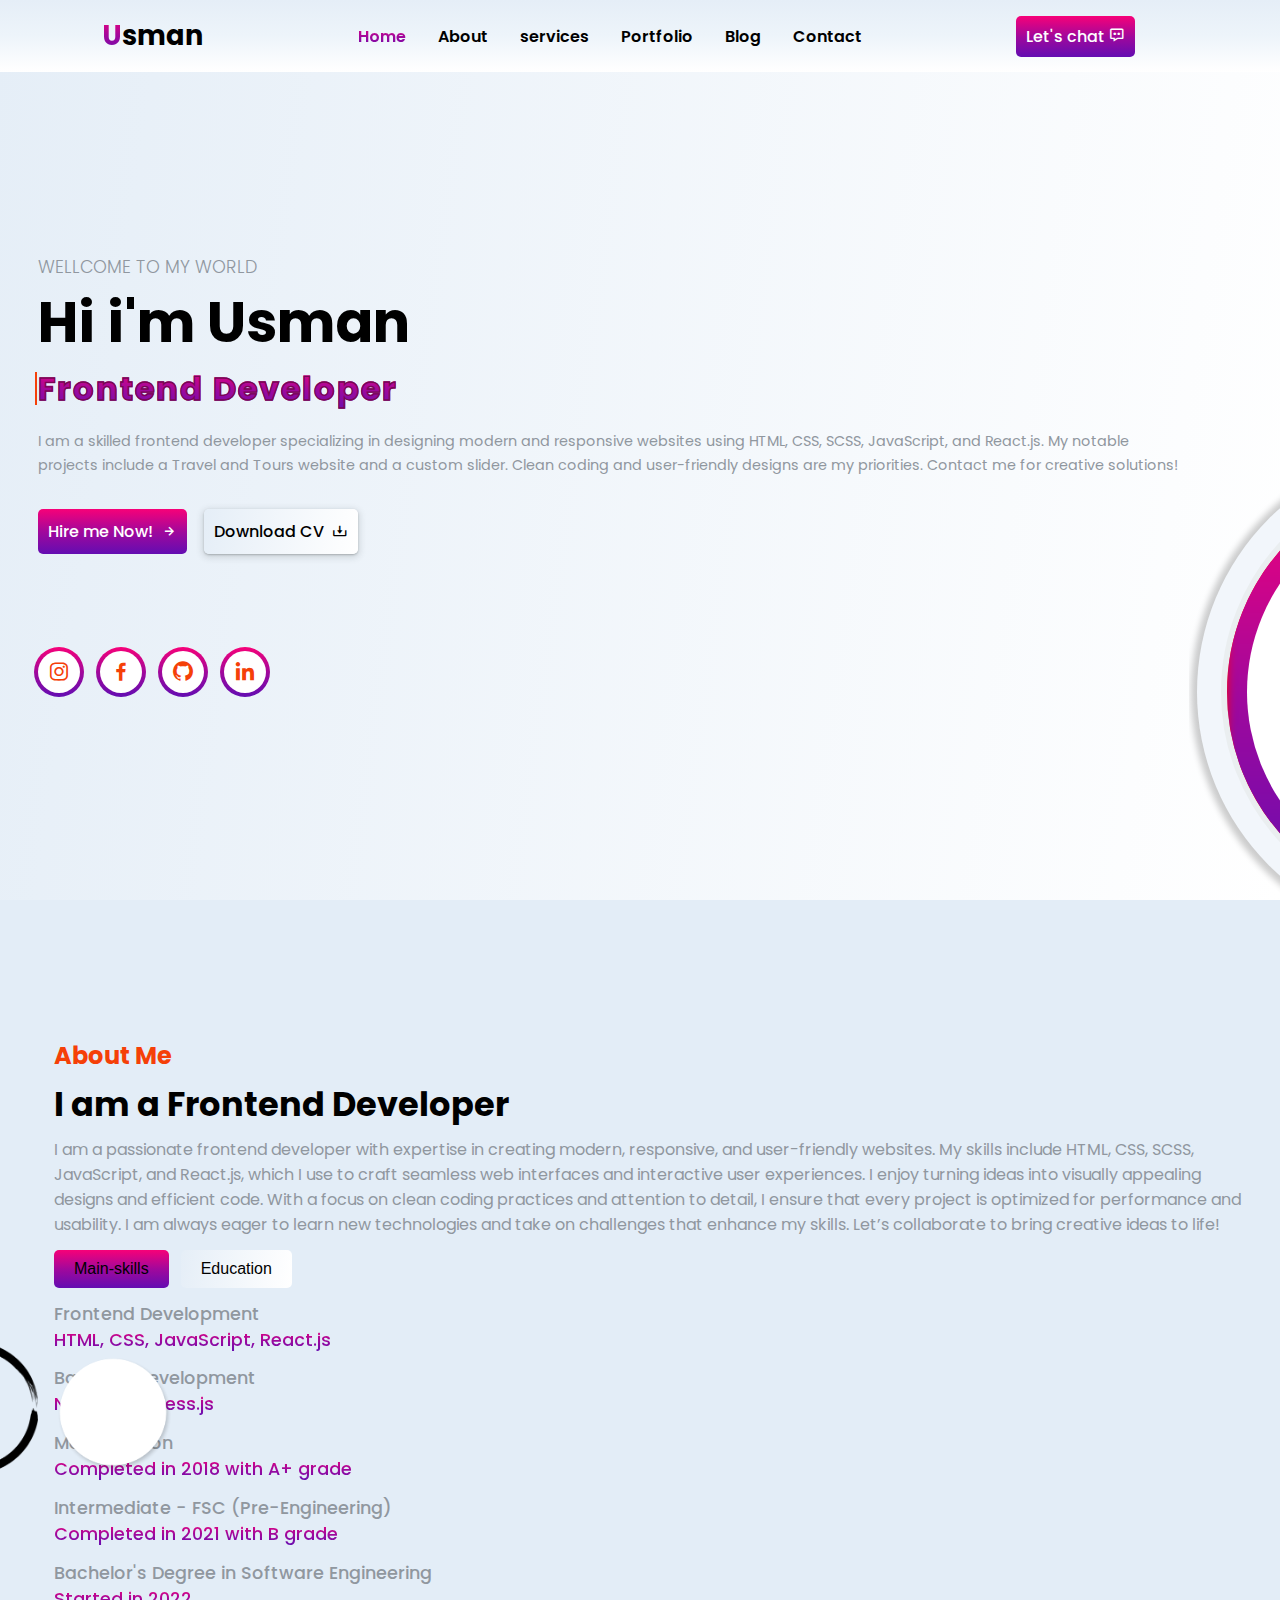
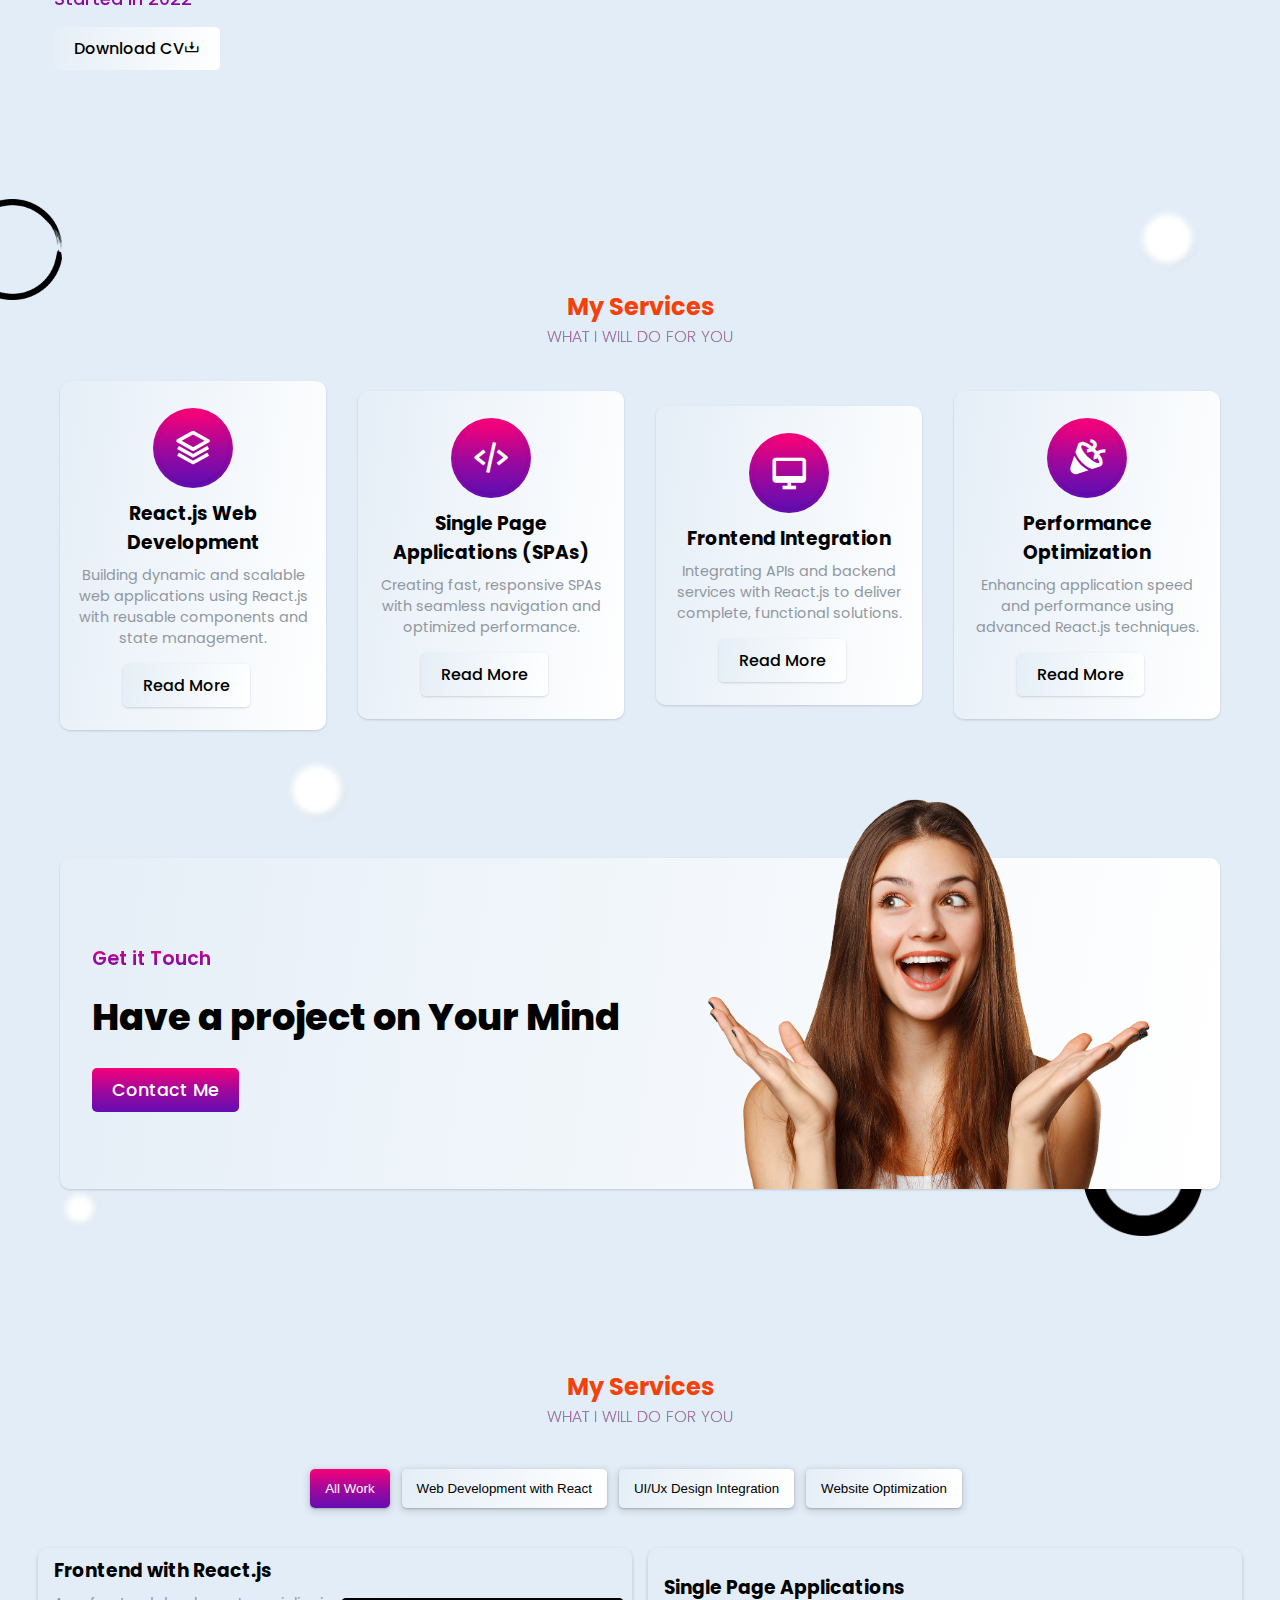
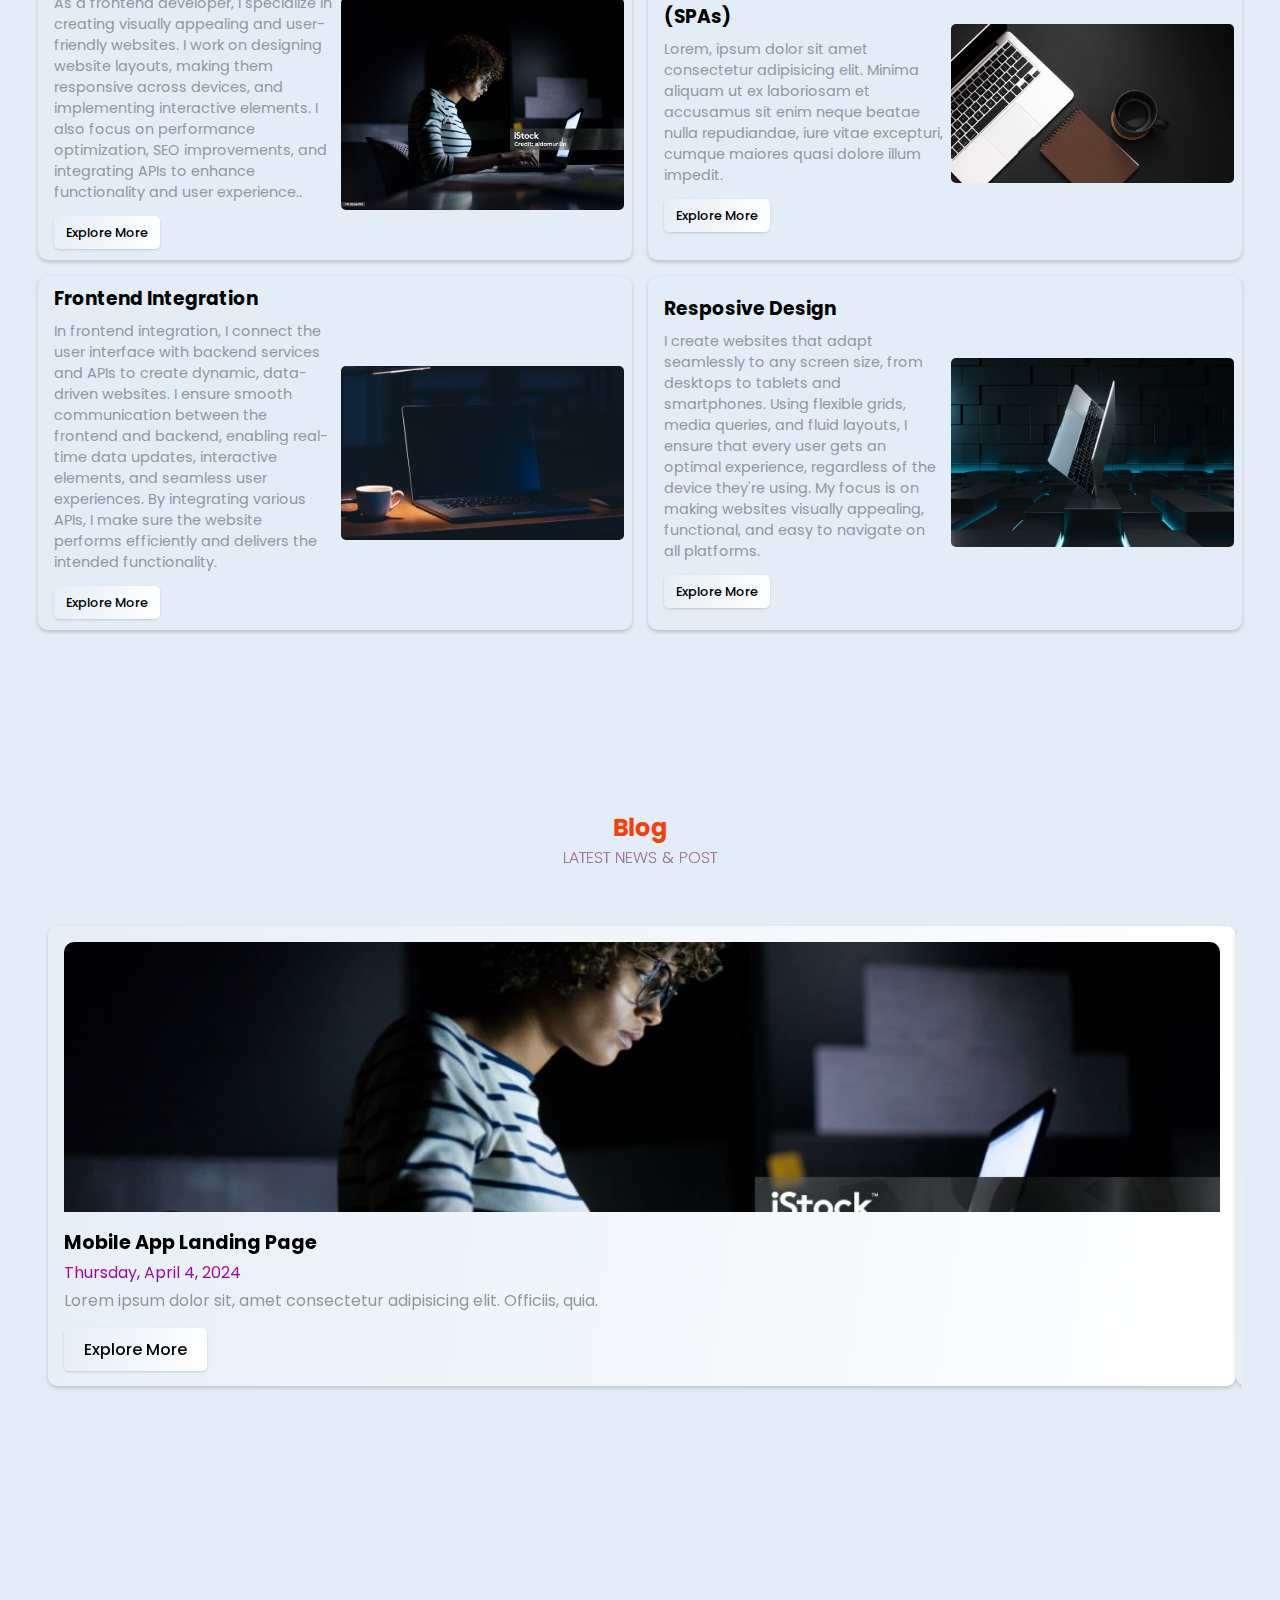
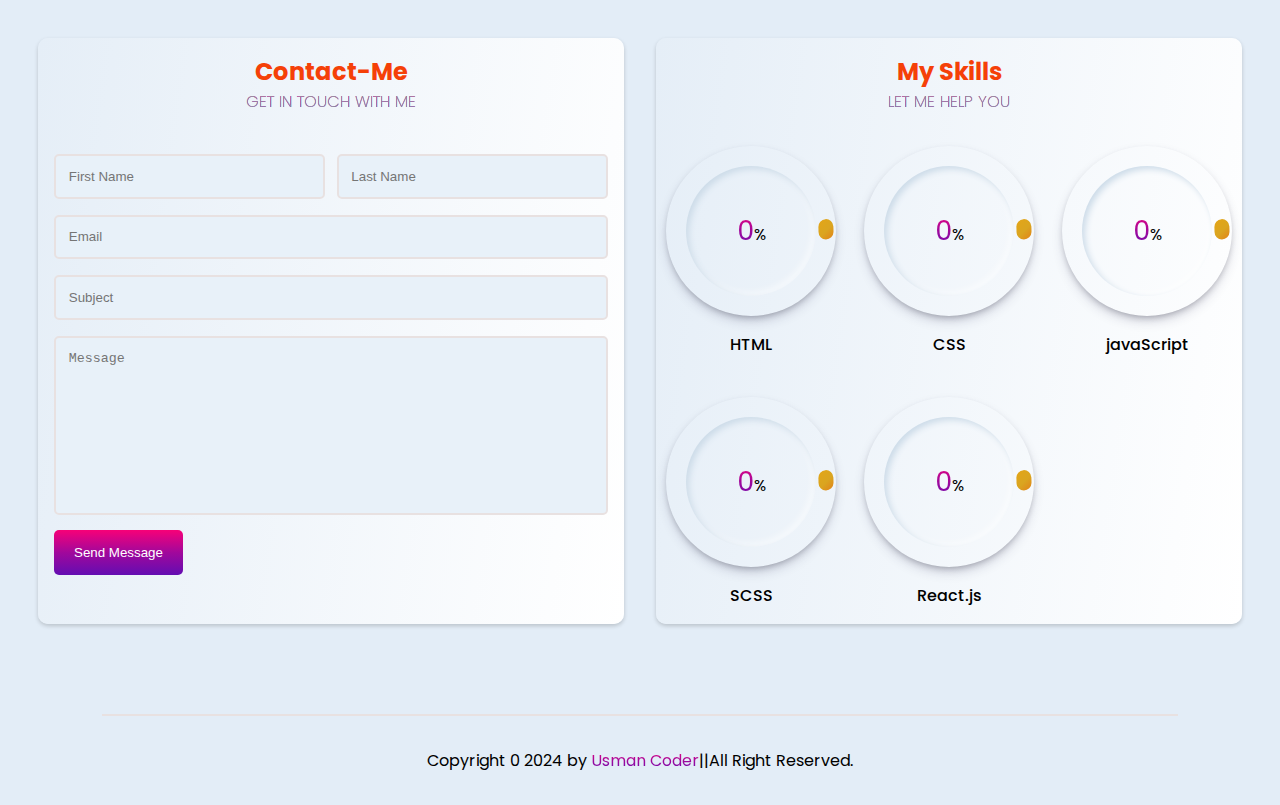
==== index.html @ 959e9a43 "Forcefully removed My-Portfolio from staging" ====
<!DOCTYPE html>
<html lang="en">

<head>
    <meta charset="UTF-8">
    <meta name="viewport" content="width=device-width, initial-scale=1.0">
    <link rel="stylesheet" href="style.css">
    <!-- Box icon css link  -->
    <link href='https://unpkg.com/boxicons@2.1.4/css/boxicons.min.css' rel='stylesheet'>

    <!-- Link Swiper's CSS -->
    <link rel="stylesheet" href="https://cdn.jsdelivr.net/npm/swiper@11/swiper-bundle.min.css" />

    <title>Usman Akhtar||Portfolio Website</title>
</head>

<body>
    <header>
        <a href="#" class="logo"><span>U</span>sman</a>
        <ul class="navlist">
            <li><a href="#home" class="active">Home</a></li>
            <li><a href="#about">About</a></li>
            <li><a href="#services">services</a></li>
            <li><a href="#portfolio">Portfolio</a></li>
            <li><a href="#blog">Blog</a></li>
            <li><a href="#contact">Contact</a></li>
        </ul>

        <div class="right-header">
            <a href="mailto:usmanakhtar293@gmail.com" class="btn">Let's chat <i class='bx bx-message-dots'></i></a>
            <div class="menu-icon ">
                <div class="bar"></div>
            </div>
        </div>
    </header>
    <!-- ========================Home Section================== -->
    <section class="home" id="home">
        <div class="hero-info">
            <h3>Wellcome To my World</h3>
            <h1>Hi i'm Usman</h1>

            <div class="text-animation">
                <h2>Frontend Developer</h2>
            </div>
            <p>I am a skilled frontend developer specializing in designing modern and responsive websites using HTML,
                CSS, SCSS, JavaScript, and React.js. My notable projects include a Travel and Tours website and a custom
                slider. Clean coding and user-friendly designs are my priorities. Contact me for creative solutions!
            </p>

            <div class="btn-box">
                <a href="mailto:usmanakhtar293@gmail.com" class="btn">Hire me Now!<i class='bx bx-right-arrow-alt'></i>
                </a>
                <a href="images/resume.pdf" target="_blank" class="btn d-CV">Download CV <i
                        class='bx bx-download'></i></a>
            </div>


            <div class="social-media">
                <div class="bg-icon">
                    <a href="#"><i class='bx bxl-instagram'></i></a>
                    <span></span>
                </div>

                <div class="bg-icon">
                    <a href="#"><i class='bx bxl-facebook'></i></a>
                    <span></span>
                </div>

                <div class="bg-icon">
                    <a href="#"><i class='bx bxl-github'></i></a>
                    <span></span>
                </div>

                <div class="bg-icon">
                    <a href="#"><i class='bx bxl-linkedin'></i></a>
                    <span></span>
                </div>
            </div>


        </div>

        <div class="img-hero">
            <img src="images/hero.png" alt="">
            <div class="rotate-text">
                <div class="text">
                    <p> I'm Frontend Developer</p>
                </div>
                <span><i></i></span>
            </div>
        </div>
    </section>


    <!-- ========================About Section================ -->
    <section class="about" id="about">
        <div class="about-img">
            <img src="images/hero.png" alt="" class="aboutHero">
            <div class="showcase-ring">
                <img src="shapes/ring.png" class="ring">
                <img src="shapes/circle.png" class="circle">

            </div>
        </div>

        <div class="about-content">
            <h2 class="heading">About Me</h2>
            <h3>I am a Frontend Developer</h3>
            <p>I am a passionate frontend developer with expertise in creating modern, responsive, and user-friendly
                websites. My skills include HTML, CSS, SCSS, JavaScript, and React.js, which I use to craft seamless web
                interfaces and interactive user experiences.

                I enjoy turning ideas into visually appealing designs and efficient code. With a focus on clean coding
                practices and attention to detail, I ensure that every project is optimized for performance and
                usability.

                I am always eager to learn new technologies and take on challenges that enhance my skills. Let’s
                collaborate to bring creative ideas to life! </p>

            <div class="about-btn">
                <button class="active">Main-skills</button>
                <!-- <button>Awards</button> -->
                <button>Education</button>
            </div>


            <!-- =======================Main Skillls button Content================ -->
            <div class="content-btn">
                <div class="text-box">
                    <p>Frontend Development</p>
                    <span>HTML, CSS, JavaScript, React.js</span>
                </div>

                <div class="text-box">
                    <p>Backend Development</p>
                    <span>Node.js, Express.js</span>
                </div>


            </div>




            <!-- ========================Education button content====================== -->
            <div class="content-btn">
                <div class="text-box">
                    <p>Matriculation</p>
                    <span>Completed in 2018 with A+ grade</span>
                </div>

                <div class="text-box">
                    <p>Intermediate - FSC (Pre-Engineering)</p>
                    <span>Completed in 2021 with B grade</span>
                </div>

                <div class="text-box">
                    <p>Bachelor's Degree in Software Engineering</p>
                    <span>Started in 2022</span>
                </div>
            </div>


            <div class="cvContent">
                <a href="images/resume.pdf" target="_blank" class="btn d-CV">Download CV<i
                        class='bx bx-download'></i></a>
            </div>
        </div>
    </section>

    <!-- ======================Services page===================== -->
    <section class="services" id="services">
        <div class="main-text">
            <h2 class="heading">My Services</h2>
            <span>What i will do for you</span>
        </div>

        <div class="allServices">
            <!-- =========React.js Web Development======= -->
            <div class="servicesItem">
                <div class="icon-services">
                    <i class='bx bx-layer'></i>
                    <span></span>
                </div>
                <h3>React.js Web Development</h3>
                <p>Building dynamic and scalable web applications using React.js with reusable components and state
                    management.</p>
                <a href="#" class="readMore">Read More</a>
            </div>


            <div class="servicesItem">
                <!-- =====Single Page Applications (SPAs)======= -->
                <div class="icon-services">
                    <i class='bx bx-code-alt'></i>
                    <span></span>
                </div>
                <h3>Single Page Applications (SPAs)</h3>
                <p>Creating fast, responsive SPAs with seamless navigation and optimized performance.</p>
                <a href="#" class="readMore">Read More</a>
            </div>

            <!-- =================Frontend Integration=========== -->
            <div class="servicesItem">
                <div class="icon-services">
                    <i class='bx bx-desktop'></i>
                    <span></span>
                </div>
                <h3>Frontend Integration</h3>
                <p>Integrating APIs and backend services with React.js to deliver complete, functional solutions.</p>
                <a href="#" class="readMore">Read More</a>
            </div>

            <!-- ================Performance Optimization============ -->
            <div class="servicesItem">
                <div class="icon-services">
                    <i class='bx bxs-party'></i>
                    <span></span>
                </div>
                <h3>Performance Optimization</h3>
                <p>Enhancing application speed and performance using advanced React.js techniques.</p>
                <a href="API.html" class="readMore">Read More</a>
            </div>

        </div>
        <div class="proposal">
            <div class="text-box">
                <span>Get it Touch</span>
                <h3>Have a project on Your Mind</h3>
                <a href="#contact" class="btn">Contact Me</a>
            </div>
            <img src="images/support.png" alt="">
        </div>

        <div class="showcase">
            <img src="shapes/ring.png" class="ring">
            <img src="shapes/circle.png" class="circle">
            <img src="shapes/circle.png" class="circle2">
            <img src="shapes/circle.png" class="circle3">
            <img src="shapes/half-circle.png" class="half-circle">
        </div>

    </section>


    <!-- ======================Portfolio Section================= -->
    <section class="portfolio" id="portfolio">
        <div class="main-text">
            <h2 class="heading"> My Services</h2>
            <span>What i will do for you</span>
        </div>
        <div class="fillter-buttons">
            <button class="button mixitup-control-active" data-filter="all">All Work</button>
            <button class="button" data-filter=".web">Web Development with React</button>
            <button class="button" data-filter=".uiux">UI/Ux Design Integration</button>
            <button class="button" data-filter=".branding">Website Optimization</button>
        </div>

        <div class="portfolio-gallery">
            <div class="portfolio-box mix uiux">
                <div class="portfolio-content">
                    <h3>Frontend with React.js</h3>
                    <p>As a frontend developer, I specialize in creating visually appealing and user-friendly websites.
                        I work on designing website layouts, making them responsive across devices, and implementing
                        interactive elements. I also focus on performance optimization, SEO improvements, and
                        integrating APIs to enhance functionality and user experience..</p>
                    <a href="#" class="readMore" onclick="showDetails('portfolio1')">Explore More</a>
                </div>

                <div class="portfolio-img">
                    <img src="images/portfolio/1.jpg" alt="">
                </div>
                <div class="details" id="details_portfolio1" style="display: none;">
                    <h1>UI/UX Design Integration</h1>
                    <p>As a frontend developer, I integrate UI/UX designs into fully functional websites. I translate
                        design files into clean, responsive code, ensuring that the user interface is not only visually
                        appealing but also intuitive and easy to navigate. My goal is to enhance the user experience by
                        creating seamless interactions and ensuring consistency across all platforms.</p>
                </div>
            </div>

            <div class="portfolio-box mix web">
                <div class="portfolio-content">
                    <h3>Single Page Applications (SPAs)</h3>
                    <p>Lorem, ipsum dolor sit amet consectetur adipisicing elit. Minima aliquam ut ex laboriosam et
                        accusamus sit enim neque beatae nulla repudiandae, iure vitae excepturi, cumque maiores quasi
                        dolore illum impedit.</p>
                    <a href="#" class="readMore">Explore More</a>
                </div>

                <div class="portfolio-img">
                    <img src="images/portfolio/2.jpg" alt="">
                </div>
            </div>

            <div class="portfolio-box mix web">
                <div class="portfolio-content">
                    <h3>Frontend Integration</h3>
                    <p>In frontend integration, I connect the user interface with backend services and APIs to create
                        dynamic, data-driven websites. I ensure smooth communication between the frontend and backend,
                        enabling real-time data updates, interactive elements, and seamless user experiences. By
                        integrating various APIs, I make sure the website performs efficiently and delivers the intended
                        functionality.</p>
                    <a href="#" class="readMore">Explore More</a>
                </div>

                <div class="portfolio-img">
                    <img src="images/portfolio/3.jpg" alt="">
                </div>
            </div>

            <div class="portfolio-box mix uiux">
                <div class="portfolio-content">
                    <h3>Resposive Design</h3>
                    <p>I create websites that adapt seamlessly to any screen size, from desktops to tablets and
                        smartphones. Using flexible grids, media queries, and fluid layouts, I ensure that every user
                        gets an optimal experience, regardless of the device they're using. My focus is on making
                        websites visually appealing, functional, and easy to navigate on all platforms.</p>
                    <a href="#" class="readMore">Explore More</a>
                </div>

                <div class="portfolio-img">
                    <img src="images/portfolio/4.jpg" alt="">
                </div>
            </div>


        </div>
    </section>



    <!-- =======================blog section====================== -->
    <section class="blog" id="blog">
        <div class="main-text">
            <h2 class="heading">Blog</h2>
            <span>Latest News & Post</span>
        </div>

        <div class="blog-box swiper mySwiper">
            <div class="cards swiper-wrapper">
                <div class="card swiper-slide">
                    <div class="card-top">
                        <img src="images/portfolio/1.jpg" alt="">
                    </div>
                    <div class="card-info">
                        <h2>Mobile App Landing Page</h2>
                        <span class="date">Thursday, April 4, 2024</span>
                        <p class="excerpt">
                            Lorem ipsum dolor sit, amet consectetur adipisicing elit. Officiis, quia.
                        </p>
                        <a href="#" class="readMore">Explore More</a>
                    </div>
                </div>

                <!-- 2  -->
                <div class="card swiper-slide">
                    <div class="card-top">
                        <img src="images/portfolio/2.jpg" alt="">
                    </div>
                    <div class="card-info">
                        <h2>Mobile App Landing Page</h2>
                        <span class="date">Thursday, April 4, 2024</span>
                        <p class="excerpt">
                            Lorem ipsum dolor sit, amet consectetur adipisicing elit. Officiis, quia.
                        </p>
                        <a href="#" class="readMore">Explore More</a>
                    </div>
                </div>

                <!-- 3  -->
                <div class="card swiper-slide">
                    <div class="card-top">
                        <img src="images/portfolio/3.jpg" alt="">
                    </div>
                    <div class="card-info">
                        <h2>Mobile App Landing Page</h2>
                        <span class="date">Thursday, April 4, 2024</span>
                        <p class="excerpt">
                            Lorem ipsum dolor sit, amet consectetur adipisicing elit. Officiis, quia.
                        </p>
                        <a href="#" class="readMore">Explore More</a>
                    </div>
                </div>

                <!-- 4  -->
                <div class="card swiper-slide">
                    <div class="card-top">
                        <img src="images/portfolio/4.jpg" alt="">
                    </div>
                    <div class="card-info">
                        <h2>Mobile App Landing Page</h2>
                        <span class="date">Thursday, April 4, 2024</span>
                        <p class="excerpt">
                            Lorem ipsum dolor sit, amet consectetur adipisicing elit. Officiis, quia.
                        </p>
                        <a href="#" class="readMore">Explore More</a>
                    </div>
                </div>

                <!-- 5  -->
                <div class="card swiper-slide">
                    <div class="card-top">
                        <img src="images/portfolio/5.jpg" alt="">
                    </div>
                    <div class="card-info">
                        <h2>Mobile App Landing Page</h2>
                        <span class="date">Thursday, April 4, 2024</span>
                        <p class="excerpt">
                            Lorem ipsum dolor sit, amet consectetur adipisicing elit. Officiis, quia.
                        </p>
                        <a href="#" class="readMore">Explore More</a>
                    </div>
                </div>

                <!-- 6  -->
                <div class="card swiper-slide">
                    <div class="card-top">
                        <img src="images/portfolio/2.jpg" alt="">
                    </div>
                    <div class="card-info">
                        <h2>Mobile App Landing Page</h2>
                        <span class="date">Thursday, April 4, 2024</span>
                        <p class="excerpt">
                            Lorem ipsum dolor sit, amet consectetur adipisicing elit. Officiis, quia.
                        </p>
                        <a href="#" class="readMore">Explore More</a>
                    </div>
                </div>
            </div>
        </div>
        </div>


        <div class="swiper-pagination">

        </div>
    </section>


    <!-- ======================section Contact_me HTML============================== -->
    <section class="down-box" id="contact">
        <div class="contactSkills">
            <div class="contact-info">
                <div class="main-text">
                    <h2 class="heading">Contact-Me</h2>
                    <span>Get in touch with me</span>
                </div>

                <form id="contactForm" action="submit.php" method="POST">
                    <div class="input-box">
                        <input type="text" name="firstName" id="firstName" placeholder="First Name">
                        <input type="text" name="lastName" id="lastName" placeholder="Last Name">
                    </div>
                    <input type="email" name="email" id="email" placeholder="Email">
                    <input type="text" name="subject" id="subject" placeholder="Subject">
                    <textarea name="message" id="message" cols="30" rows="10" placeholder="Message"></textarea>
                    <div class="formBtn">
                        <button type="submit" class="btn">Send Message</button>
                    </div>
                </form>
            </div>
            <div class="skills">
                <div class="container">
                    <div class="skillsBox">
                        <div class="main-text">
                            <h2 class="heading">My Skills</h2>
                            <span>Let me help you</span>
                        </div>
                        <div class="skill-wrap">

                            <!-- HTML  -->
                            <div class="skill">
                                <div class="outer-circle">
                                    <div class="inner-circle">
                                        <svg xmlns="http://www.w3.org/2000/svg" version="1.1" width="180px"
                                            height="180px">
                                            <defs>
                                                <linearGradient id="GradientColor" x1="0%" y1="0%" x2="100%" y2="100%">
                                                    <stop offset="0%" stop-color="#ff0000" />
                                                    <stop offset="25%" stop-color="#ffd700" />
                                                    <stop offset="50%" stop-color="#ffa500" />
                                                    <stop offset="75%" stop-color="#daa520" />
                                                    <stop offset="100%" stop-color="#ff0000" />
                                                </linearGradient>
                                            </defs>

                                            <circle cx="85" cy="85" r="75" stroke-linecap="round" />
                                        </svg>


                                        <h2 class="counter">
                                            <span data-target="89">0</span>%
                                        </h2>
                                    </div>
                                </div>
                                <div class="sk-title">
                                    HTML
                                </div>
                            </div>


                            <!-- CSS -->
                            <div class="skill">
                                <div class="outer-circle">
                                    <div class="inner-circle">
                                        <svg xmlns="http://www.w3.org/2000/svg" version="1.1" width="180px"
                                            height="180px">
                                            <defs>
                                                <linearGradient id="GradientColor" x1="0%" y1="0%" x2="100%" y2="100%">
                                                    <stop offset="0%" stop-color="#ff0000" />
                                                    <stop offset="25%" stop-color="#ffd700" />
                                                    <stop offset="50%" stop-color="#ffa500" />
                                                    <stop offset="75%" stop-color="#daa520" />
                                                    <stop offset="100%" stop-color="#ff0000" />
                                                </linearGradient>
                                            </defs>

                                            <circle cx="85" cy="85" r="75" stroke-linecap="round" />
                                        </svg>


                                        <h2 class="counter">
                                            <span data-target="79">0</span>%
                                        </h2>
                                    </div>
                                </div>
                                <div class="sk-title">
                                    CSS
                                </div>
                            </div>

                            <!-- javaScript -->
                            <div class="skill">
                                <div class="outer-circle">
                                    <div class="inner-circle">
                                        <svg xmlns="http://www.w3.org/2000/svg" version="1.1" width="180px"
                                            height="180px">
                                            <defs>
                                                <linearGradient id="GradientColor" x1="0%" y1="0%" x2="100%" y2="100%">
                                                    <stop offset="0%" stop-color="#ff0000" />
                                                    <stop offset="25%" stop-color="#ffd700" />
                                                    <stop offset="50%" stop-color="#ffa500" />
                                                    <stop offset="75%" stop-color="#daa520" />
                                                    <stop offset="100%" stop-color="#ff0000" />
                                                </linearGradient>
                                            </defs>

                                            <circle cx="85" cy="85" r="75" stroke-linecap="round" />
                                        </svg>


                                        <h2 class="counter">
                                            <span data-target="39">0</span>%
                                        </h2>
                                    </div>
                                </div>
                                <div class="sk-title">
                                    javaScript
                                </div>
                            </div>

                            <!-- SCSS -->
                            <div class="skill">
                                <div class="outer-circle">
                                    <div class="inner-circle">
                                        <svg xmlns="http://www.w3.org/2000/svg" version="1.1" width="180px"
                                            height="180px">
                                            <defs>
                                                <linearGradient id="GradientColor" x1="0%" y1="0%" x2="100%" y2="100%">
                                                    <stop offset="0%" stop-color="#ff0000" />
                                                    <stop offset="25%" stop-color="#ffd700" />
                                                    <stop offset="50%" stop-color="#ffa500" />
                                                    <stop offset="75%" stop-color="#daa520" />
                                                    <stop offset="100%" stop-color="#ff0000" />
                                                </linearGradient>
                                            </defs>

                                            <circle cx="85" cy="85" r="75" stroke-linecap="round" />
                                        </svg>


                                        <h2 class="counter">
                                            <span data-target="39">0</span>%
                                        </h2>
                                    </div>
                                </div>
                                <div class="sk-title">
                                    SCSS
                                </div>
                            </div>

                            <!-- React.js-->
                            <div class="skill">
                                <div class="outer-circle">
                                    <div class="inner-circle">
                                        <svg xmlns="http://www.w3.org/2000/svg" version="1.1" width="180px"
                                            height="180px">
                                            <defs>
                                                <linearGradient id="GradientColor" x1="0%" y1="0%" x2="100%" y2="100%">
                                                    <stop offset="0%" stop-color="#ff0000" />
                                                    <stop offset="25%" stop-color="#ffd700" />
                                                    <stop offset="50%" stop-color="#ffa500" />
                                                    <stop offset="75%" stop-color="#daa520" />
                                                    <stop offset="100%" stop-color="#ff0000" />
                                                </linearGradient>
                                            </defs>

                                            <circle cx="85" cy="85" r="75" stroke-linecap="round" />
                                        </svg>


                                        <h2 class="counter">
                                            <span data-target="36">0</span>%
                                        </h2>
                                    </div>
                                </div>
                                <div class="sk-title">
                                    React.js
                                </div>
                            </div>
                        </div>
                    </div>
                </div>
            </div>
        </div>

    </section>


    <footer>
        <p>Copyright 0 2024 by <span>Usman Coder</span>||All Right Reserved.</p>
    </footer>

    <div id="progress">
        <span id="progress-value">
            <i class='bx bxs-chevrons-up'></i>
        </span>
    </div>

    <!-- scroll reveal -->
    <script src="https://unpkg.com/scrollreveal"></script>

    <!-- Swiper JS -->
    <script src="https://cdn.jsdelivr.net/npm/swiper@11/swiper-bundle.min.js"></script>

    <!-- mixitup cdn js  -->

    <script src="https://cdnjs.cloudflare.com/ajax/libs/mixitup/3.3.1/mixitup.min.js"></script>

    <script src="script.js"></script>
</body>

</html>
---- style.css ----
@import url('https://fonts.googleapis.com/css2?family=Poppins:ital,wght@0,100;0,200;0,300;0,400;0,500;0,600;0,700;0,800;0,900;1,100;1,200;1,300;1,400;1,500;1,600;1,700;1,800;1,900&display=swap');

* {
   padding: 0;
   margin: 0;
   box-sizing: border-box;
   list-style: none;
   scroll-behavior: smooth;
}
/* header  */
:root{
    --bg-color:#e3edf7;
    --gradient-white-bg: linear-gradient(0deg, #fff 0%, #edf4fa 51%, #e5eef7 100%);
    --gradient-color-bg: linear-gradient(180deg, rgba(247,1,120,1) 0%, rgba(160,8,156,1) 51%, rgba(99,13,178,1) 100%);
    /* --gradient-color-bg: linear-gradient(135deg, rgba(255, 0, 0, 1) 0%, rgba(255, 215, 0, 1) 25%, rgba(255, 165, 0, 1) 50%, rgba(218, 165, 32, 1) 75%, rgba(255, 0, 0, 1) 100%); */
    
    /* --gradient-color-bg: linear-gradient(135deg, rgba(255, 102, 0, 1) 0%, rgba(255, 218, 0, 1) 25%, rgba(51, 204, 51, 1) 50%, rgba(0, 153, 255, 1) 75%, rgba(204, 51, 255, 1) 100%); */

    --main-color:#f54008;
    --font-color:#90979f;
    --hover-box-shadow: rgba(0,0,0,0.19) 0px 10px 20px, rgba(0,0,0,0.23) 0px 6px 6px;  
    --gradient-white-bg2:linear-gradient(98deg, #e5eef7 0%,#fff 100%);                                        
}

a{
    text-decoration: none;
    color: #000;
}

body{
    font-family: 'poppins', sans-serif;
    background-color: var(--bg-color);
    overflow-x: hidden;
}

header{
    padding: 15px 8%;
    width: 100%;
    position: fixed;
    top: 0;
    left: 0;
    display: flex;
    align-items: center;
    justify-content: space-between;
    background: var(--gradient-white-bg);
    z-index: 100;
    transition: .3s;
}

header .logo{
    font-size: 1.7rem;
    font-weight: 700;
}

ul.navlist{
    display: flex;
}

/* Example usage of span with background color */
span{
    background: var(--gradient-color-bg);
    -webkit-background-clip:text;
    color: transparent;
}

.navlist li{
    margin: 0 1rem;
}

.navlist li a{
    display: inline-flex;
    font-weight: 600;
}

.navlist li a:hover,.navlist li a.active{
    background: var(--gradient-color-bg);
    -webkit-background-clip:text;
    color: transparent;
}

.right-header{
    display: flex;
    align-items: center;
    justify-content: end;
    grid-gap: .8rem;
}

.btn{
    background: var(--gradient-color-bg);
    color: #fff;
    padding: 8px 10px;
    border-radius: 5px;
    font-weight: 500;
    transition: all .3s ease;
}

.btn:hover, .btn-box .d-CV:hover{
    box-shadow: var(--hover-box-shadow);
}

.menu-icon{
    position: relative;
    display: block;
    width: 30px;
    height: 30px;
    cursor: pointer;
    /* background: blue; */

}

.menu-icon .bar,
.menu-icon::after,
.menu-icon::before{
    content: "";
    display: none;
    width: 100%;
    height: 4px;
    background: #000;
    margin: 6px 0;
    transition: .4s;
}

.menu-icon.active::before{
    transform: rotate(-45deg) translate(-6px , 6px);
}

.menu-icon.active::after{
    transform: rotate(45deg) translate(-8px , -8px);
}

.menu-icon.active .bar{
    opacity: 0;
}



/* =====================home section css====================  */


section{
    padding: 90px 38px;
}

.home{
    min-height: 100vh;
    height: 100%;
    width: 100%;
    display: flex;
    grid-template-columns: repeat(2,1fr);
    align-items: center;
    grid-gap: 4em;
    background: var(--gradient-white-bg2);
}

.hero-info{
    margin-top: 3rem;
}

.hero-info h3{
    color: var(--font-color);
    font-weight: 300;
    text-transform: uppercase;
    font-size: 1.1rem;
}

.hero-info h1{
    font-size: 3.5rem;
}

.text-animation{
    width: 22.8rem;
    position: relative;
}

.text-animation h2{
    font-size: 2rem;
    font-weight: 700;
    margin-bottom: 1rem;
    color: transparent;
    -webkit-text-stroke: 0.1vw #770753;
    background: var(--gradient-color-bg);
    background-repeat: no-repeat;
    -webkit-background-clip: text;
    background-position: 0 0;
    transition: .6s;
    letter-spacing: 2px;
    animation: moveText 3s linear infinite;
    animation-delay: 2s;
}


.text-animation h2::before{
    content: "";
    position: absolute;
    top: 7px;
    left: -3px;
    width: 0;
    height: 70%;
    border-right: 2px solid var(--main-color);
    animation: moveCursorText 3s linear infinite;
    animation-delay: 2s;
}

.hero-info p{
    font-size: 0.9rem;
    color: var(--font-color);
    line-height: 1.5rem;
}

.btn-box{
    display: flex;
    justify-content: space-between;
    width: 320px;
    margin-top: 2rem;
    margin-bottom: 6rem;
}

.btn-box .btn{
    padding: 10px;
    display: flex;
    align-items: center;
    justify-content: space-between;
    gap: 8px;
}

.btn-box .d-CV{
    background: var(--gradient-white-bg2);
    padding: 10px;
    border-radius: 5px;
    font-weight: 500;
    color: #000;
    box-shadow: rgba(60, 64, 67, 0.3)0px 1px 2px 0, rgba(60, 64, 67, 0.15)0px 2px 6px 2px;
    transition: all .3s ease;
}

.social-media{
    display: flex;
    justify-content: space-between;
    width: 220px;
    height: 45px;
    gap: 20px;
}

.social-media a{
    width: 42px;
    height: 42px;
    font-size: 1.5rem;
    color: var(--main-color);
    display: inline-flex;
    justify-content: center;
    align-items: center;
    transition: .4s;
    border-radius: 50%;
    z-index: 1;
    background: #fff;
}

.social-media a:hover{
    background: var(--gradient-color-bg);
    color: #fff;
}

.bg-icon{
    position: relative;
    display: flex;
    justify-content: center;
    align-items: center;
}

.bg-icon span{
    position: absolute;
    width: 50px;
    height: 50px;
    background: var(--gradient-color-bg);
    border-radius:50%;
    display: flex;
    align-items: center;
    justify-content: center;
    animation: animate 1s linear infinite;
}





.img-hero{
    position: relative;
}

.img-hero img{
    position: relative;
    width: 400px;
    height: auto;
    z-index: 10;
}

.rotate-text{
    position: absolute;
    top: 4%;
    left: -53px;
    display: flex;
    justify-content: center;
    align-items: center;
    overflow: hidden;
    padding: 2rem;
}

.rotate-text span{
    position: relative;
    width: 442px;
    height: 442px;
    background: red;
    border: 6px solid #eaeef0;
    border-radius: 50%;
    z-index: 1;
    overflow: hidden;
}

.rotate-text span::before{
    content: "";
    position: absolute;
    inset: 20px;
    background: #fff;
    border-radius: 50%;
    z-index: 1;
    /* overflow: hidden; */
}

.rotate-text span i{
    position: absolute;
    inset: 0;
    background: var(--gradient-color-bg);
    filter: blur(5px);
    animation: animate 2s linear infinite;
}

.rotate-text .text{
    position: absolute;
    width: 490px;
    height: 490px;
    background: #f2f6fb;
    border-radius: 50%;
    box-shadow: 0 1px 6px 5.94px rgba(0,0,0,0.2);
    animation: rotateText 30s linear infinite;
}

.text b{
    position: absolute;
    transform-origin: 0 247px;
    display: block;
    top: 0;
    left: 50%;
    font-size: 1.2rem;
}




/* =======================About Section CSS===================== */

.about{
    display: flex;
    justify-content: space-between;
    align-items: center;
    gap: 1rem;
}


.about .about-img{
     position: relative;    
}

.about .about-img .aboutHero{
    width: 40vw;
    height: auto;
}

.ring{
    width: 130px;
    color: #e5eef7;
}

.about-img .ring{
    position: absolute;
    top: 22%;
    right: 1%;
}

.about-img .circle{
    position: absolute;
    top: 0%;
    left: 0%;
}

.circle{
    width: 150px;
}

.about-content{
    padding: 3rem 0;
}

.about-content h2{
    color: var(--main-color);
}

.about-content h3{
    font-size: 2.1rem;
    line-height: 3rem;
    margin: .5rem 0;
}

.about-content p{
    color: var(--font-color);
}

.text-box{
    font-size: 1.1rem;
    font-weight: 500;
}

.about-btn{
    margin: .8rem 0;
}

.about-btn button, .cvContent a{
    background: var(--gradient-white-bg2);
    padding: 10px 20px;
    border-radius: 5px;
    border: none;
    font-size: 1rem;
    font-weight: 500;
    color: #000;
    box-shadow:rgba(60, 64, 67, 0.3)0px 1px 2px 0 rgba(60, 64, 67, 0.15)0px 2px 6px 2px;
    margin-right: .5rem;
    cursor: pointer;
    transition: all .3s ease;
}

.about-btn button.active{
    background: var(--gradient-color-bg);
}

.text-box{
    margin: .8rem 0;
}

.content-btn > .content:not(:first-child){
    display: none;
}

.about-btn button:hover{
    box-shadow: var(--hover-box-shadow);
}

.cvContent{
    margin-top: 1.5rem;
}


/* =================Services page CSS============== */

.services{
    position: relative;
    padding: 90px 60px;
}

.main-text{
    width: 100%;
    text-align: center;
    margin-bottom: 2rem;
}

.main-text .heading{
    color: var(--main-color);
}

.main-text span{
    color: var(--font-color);
    font-weight: 200;
    text-transform: uppercase;
}

.allServices{
    display: grid;
    grid-template-columns: repeat(auto-fit,minmax(220px , auto));
    align-items: center;
    position: relative;
    gap: 2rem;
    z-index: 1;
}

.servicesItem{
    box-shadow: rgba(0,0,0,0.1)0px 1px 3px 0,  rgba(0,0,0,0.06)0px 1px 2px 0px;
    padding: 2rem 1rem;
    border-radius: 10px;
    background: var(--gradient-white-bg2);
    text-align: center;

}

.icon-services{
    display: inline-flex;
    position: relative;
}

.icon-services i{
    box-shadow:rgba(0,0,0,0.1)0px 1px 3px 0,  rgba(0,0,0,0.06)0px 1px 2px 0px; 
    padding: .5rem;
    border-radius: 50%;
    background: var(--gradient-color-bg);
    width: 70px;
    height: 70px;
    color: #fff;
    font-size: 2.5rem;
    display: inline-flex;
    justify-content: center;
    align-items: center;
    transition: .4s;
    z-index: 1;
    cursor: pointer;
}

.servicesItem:hover i{
    /* outline: 1px solid var(--main-color); */
    transform: scale(1.2);
}

.icon-services span{
    position: absolute;
    width: 80px;
    height: 80px;
    left: -5px;
    top: -5px;
    background: var(--gradient-color-bg);
    border-radius: 50%;
    animation: animate 1s linear infinite;
}

.servicesItem h3{
    margin: 1rem 0 0.5rem;
}

.servicesItem p{
    margin-bottom: 1.5rem;
    font-size: .9rem;
    color: var(--font-color);
}

.readMore{
    background: var(--gradient-white-bg2);
    box-shadow:rgba(0,0,0,0.1)0px 1px 3px 0,  rgba(0,0,0,0.06)0px 1px 2px 0px;
    padding: 10px 20px;
    border-radius: 5px;
    font-size: 1rem;
    font-weight: 500;
    color: #000;
    margin-right: .8rem;
}

.proposal{
    position: relative;
    display: flex;
    justify-content: space-between;
    align-items: center;
    width: 100%;
    background: var(--gradient-white-bg2);
    box-shadow:rgba(0,0,0,0.1)0px 1px 3px 0,  rgba(0,0,0,0.06)0px 1px 2px 0px;
    margin-top: 8rem;
    border-radius: 10px;
    padding: 0rem 2rem;
    z-index: 1;

}

.proposal img{
    width: 40vw;
    height: auto;
    margin: -4rem 0 0;
    z-index: 2;
}

.services .text-box span{
    font-size: 1.2rem;
    font-weight: 600;

}

.services .text-box h3{
    margin-top: 1rem;
    margin-bottom: 2rem;
    font-size: 2.3rem;
    font-weight: 800;
}

.services .text-box .btn{
    padding: 10px 20px;
}

.services .showcase .ring{
    width: 100px;
    height: auto;
    position: absolute;
    top: 0%;
    left: -3%;
}

.services .showcase .circle{
    position: absolute;
    width: 70px;
    height: auto;
    top: 0.5%;
    right: 6%;
    filter: blur(3px);
}

.services .showcase .circle2{
    position: absolute;
    width: 40px;
    height: auto;
    filter: blur(3px);
}

.services .showcase .circle3{
    position: absolute;
    width: 70px;
    height: auto;
    bottom: 42%;
    filter: blur(3px);
    left: 22%;
}

.services .showcase .half-circle{
    position: absolute;
    width: 120px;
    height: auto;
    bottom: 4%;
    right: 6%;
}

/* ===========================CSS for section portfolio==================== */
.fillter-buttons{
    text-align: center;
    padding: .5rem;
    margin-bottom: 2rem;
}

.fillter-buttons button{
    background: var(--gradient-white-bg2);
    padding: 12px 15px;
    border-radius: 5px;
    border: none;
    font-weight: 500;
    color: #000;
    box-shadow: rgba(60,64,67,0.3)0px 1px 2px 0,  rgba(60,64,67,0.15)0px 2px 6px 2px;
    margin-right: 0.5rem;
    cursor: pointer;
    transition: all .3s ease;
}

.fillter-buttons button:hover,button.mixitup-control-active{
    background: var(--gradient-color-bg);
    color: #fff;
}

.portfolio-gallery {
    display: grid;
    grid-template-columns: repeat(auto-fill,minmax(450px , 1fr));
    gap: 1rem;
}

/* .portfolio-content img{
    height: 200px;
} */

.portfolio-img img{
    display: block;
    width: 100%;
    height: 100%;
    transition: 0.3s;
}

.portfolio-box{
    display: flex;
    justify-content: space-between;
    align-items: center;
    gap: .5rem;
    padding: .5rem;
    box-shadow: rgba(0,0,0,0.18)0px 2px 4px;
    border-radius: 10px;
    transition: all .3 ease;
}

.portfolio-content{
    width: 100%;
    padding-left: .5rem;
    padding-bottom: .5rem;
    cursor: pointer;
}

.portfolio-img{
    width: 100%;
    border-radius: 5px;
    overflow: hidden;
}

.portfolio-box:hover img{
    transform: scale(1.1);
}

.portfolio-content a.readMore{
    padding: 8px 12px;
    font-size: .8rem;
}
.portfolio-content p{
    font-size: .9rem;
    color: var(--font-color);
    margin: .5rem 0 1rem 0;

}




/* ====================Blog section css code==============  */
.blog-box{
    padding: .5rem !important;
}

.blog{
    position: relative;
}

.cards{
    padding: 1rem .1rem;
}

.card{
    background: var(--gradient-white-bg2);
    box-shadow: rgba(0,0,0,0.18)0px 2px 4px;
    padding: 1rem;
    border-radius: 10px;

}

.card-top{
    overflow: hidden;
    border-radius: 10px 10px 0 0;
}

.card img{
    width: 100%;
    height: 270px;
    object-fit: cover;
    transition: .3s;
    display: block;
}

.card:hover img{
    transform: scale(1.1);
}

.card-info{
    padding-bottom: .5rem;

}

.card-info h2{
    font-size: 1.2rem;
    margin-top: 1rem;

}

.date{
    display: block;
    margin: .2rem 0;
}

.card .excerpt{
    color: var(--font-color);
    margin-bottom: 1.5rem;

}

.swiper-pagination{
    position: relative !important;
    margin-top: 3rem;
}

.swiper-pagination-bullet{
    height: 10px !important;
    width: 30px !important;
    border-radius: 25px !important;
    background: var(--gradient-color-bg) !important;

}







/* ====================Contact section css code==============  */
.contactSkills{
    display: flex;
    justify-content: space-between;
    gap: 2rem;
}

.contact-info, .skills{
    width: 100%;
    background: var(--gradient-white-bg2);
    box-shadow: rgba(0,0,0,0.18)0px 2px 4px;
    padding: 1rem;
    border-radius: 10px;
}

.contact-info input,
.contact-info form textarea{
    width: 100%;
}

.contact-info form input,
.contact-info form textarea{
    /* width: 100%; */
    padding: .8rem;
    border: 2px solid #e8e1e1;
    margin: .5rem 0;
    background:#e8f1f9;
    border-radius: 5px;
    outline: none;
    transition: .3s;
}

.contact-info form .input-box{
    display: flex;
    justify-content: space-between;

}

.input-box input{
    width: 49%;
}

form input:focus,form textarea:focus{
    filter: brightness(100%);
    background: #d2e9ff;
    border: 2px solid #f8caca;

}

form textarea{
    resize: none;
}

form .btn{
    padding: 15px 20px;
    cursor: pointer;
    border: none;
}




/* =======================Skills Section===================== */
.skillBox{
    padding: 0 1rem 1rem;
}

.skillBox .main-text{
    margin-bottom: 1rem;
}

.skill-wrap{
    display: grid;
    grid-template-columns: repeat(auto-fit,minmax(150px , auto));
    justify-content: center;
    grid-gap: 2.5rem;
}

.skill{
    display: flex;
    flex-direction: column;
    align-items: center;
    justify-content: center;

}

.outer-circle{
    width:170px;
    height: 170px;
    position: relative;
    margin-bottom: 1rem;
    padding: 20px;
    border-radius: 50%;
    box-shadow: rgba(50,50,93,0.25)0px 6px 12px -2px, rgba(0,0,0,0.3)0px 3px 7px -3px;
}


.inner-circle{
    width: 130px;
    height: 130px;
    border-radius: 50%;
    box-shadow: rgba(204,219,232)3px 3px 6px 0px inset, rgba(255,255,255,0.5)-3px -3px 6px 1px inset;
}
   

.outer-circle svg{
    position: absolute;
    top: 0;
    left: 0;
    width: 100%;
    height: 100%;

}

.outer-circle svg circle{
    fill: none;
    stroke-width: 15px;
    stroke: url(#GradientColor);
    stroke-linecap: round;
    stroke-dasharray: 465;
    stroke-dashoffset: 464;

}

.outer-circle h2.counter{
    position: absolute;
    top: 50%;
    left: 50%;
    transform: translate(-50%, -50%);
    z-index: 1;
    font-size: 1rem;
    font-weight: 400;
}

h2.counter span{
    font-size: 1.7rem;
}

.sk-title{
    font-size: 1rem;
    font-weight: 500;
}





/* ===========================Footer=============================== */
footer{
    text-align: center;
    margin: 0 8%;
    padding: 2rem 0;
    border-top: 2px solid #e8e1e1 ;
}


#progress{
    position: fixed;
    /* background: #194eb9; */
    z-index: 1000;
    bottom: 60px;
    right: 10px;
    display: none;
    width: 50px;
    height: 50px;
    place-items: center;
    border-radius: 50%;
    color: #1d002c;
    cursor: pointer;
    box-shadow: rgba(50,50,93,0.25)0px 50px 100px -20px,rgba(0,0,0,0.3)0px 30px 60px -30px,rgba(10,37,64,0.35)0px -2px 6px 0px inset;

}

#progress-value{
    display: grid;
    height: calc(100% - 12px);
    width: calc(100% - 12px);
    background: var(--gradient-color-bg);
    border-radius: 50%;
    color: #fff;
    place-items:center;
    font-size: 25px;
}

























/* =============================@keyframes================== */
@keyframes moveText{
    0%,10%,100%{
        background-position: -24rem 0;
    }

    65%,85%{
        background-position: 0rem 0;
    }
}


@keyframes moveCursorText{
    0%,10%,100%{
       width: 0;
    }

    65%,78%,85%{
        width: 100%;
        opacity: 1;
    }

    78%,85%{
        /* opacity: 0; */
    }
}

@keyframes animate{
    0%{
        transform: rotate(0deg);
    }
    100%{
        transform: rotate(360deg);
    }
}

@keyframes rotateText{
    0%{
        transform: rotate(360deg);
    }
    100%{
        transform: rotate(0deg);
    }
}


@keyframes progress{
    to{
        stroke-dashoffset: var(--target);
    }
}















/* ============================media Query================== */

@media (max-width:1200px) {
    html{
        font-size: 95%;
    }
}

@media(max-width:991px){
    header,section,footer{
        padding-left: 3%;
        padding-right: 3%;
    }
    .home, .portfolio-box,.proposal{
        flex-direction: column-reverse;
    }
    .about,.contactSkills{
        flex-direction: column;
    }
    .about .about-img .aboutHero{
        width: 100%;
    }
    .img-hero{
        margin-top: 3rem;
    }
    .proposal img{
        width: 52vw;
    }
    .portfolio-img{
        width: 100%;
        height: 100%;
    }







   .fillter-buttons {
        text-align: center;
        padding: .5rem;
        margin-bottom: 2rem;
      }
    
      .fillter-buttons button {
        margin-right: 0;
        margin-bottom: 0.5rem; /
      }
    
      .portfolio-gallery {
        grid-template-columns: repeat(auto-fill, minmax(300px, 1fr)); 
      }










    }






    @media(max-width:768px){
            /* .proposal{
                display: none;
            } */

            .menu-icon .bar,.menu-icon::after,.menu-icon::before{
                display: block;
            }
            ul.navlist {
                position: absolute;
                top: 0;
                transition: all .3s ease;
                width: 100%;
                text-align: center;
                display: none; /* Change display property */
                background: var(--gradient-white-bg);
                left: 0;
                border-top: 2px solid rgba(248, 202, 202, .7);
            }
        
            .navlist.active {
                display: block; /* Show the menu when active */
            }

            ul.navlist a{
                font-size: 1.5rem;
                margin: 1rem 0;
            }

            


    }
      /* .blog-box {
        padding: .5rem !important;
      }
      
      .cards {
        padding: 0.5rem; 
      }
      
      .card img {
        height: auto;
      }
      
      .card-info h2 {
        font-size: 1rem; 
      }
      
      .swiper-pagination {
        margin-top: 1rem; 
    } */
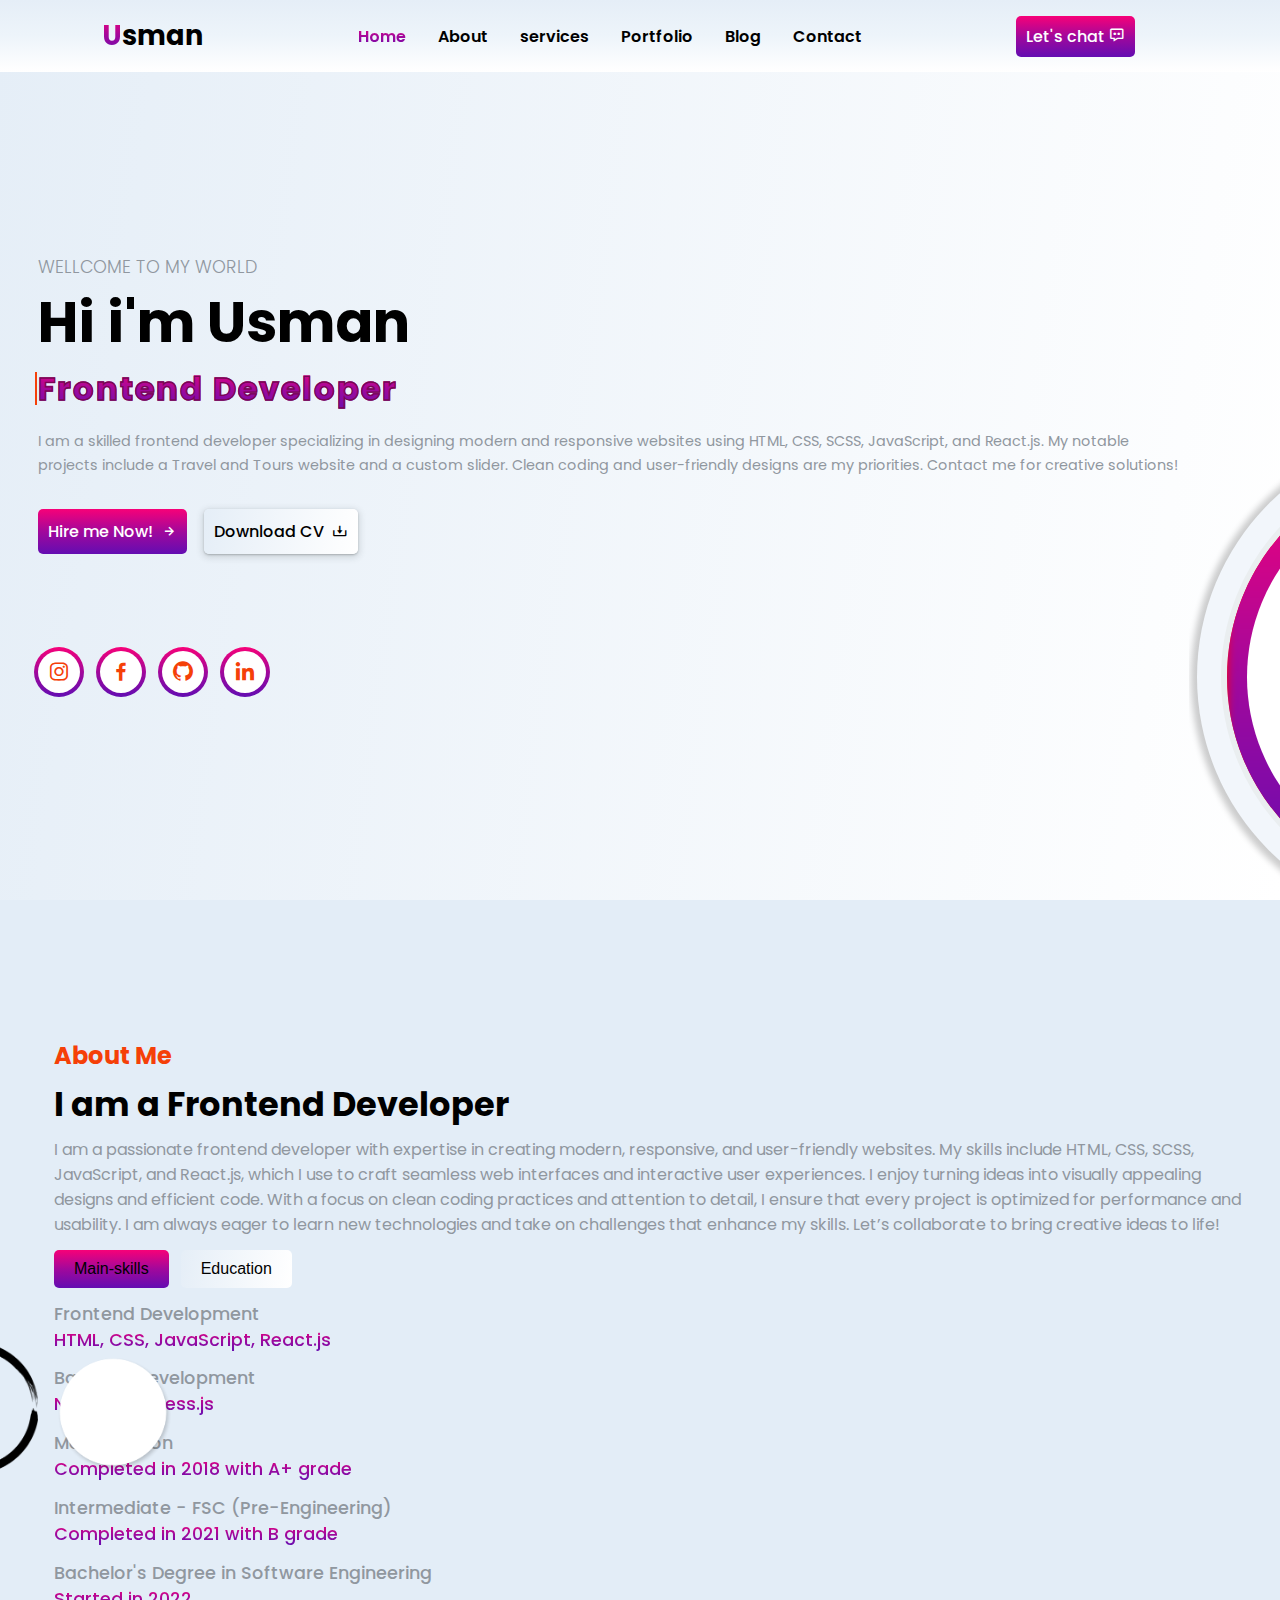
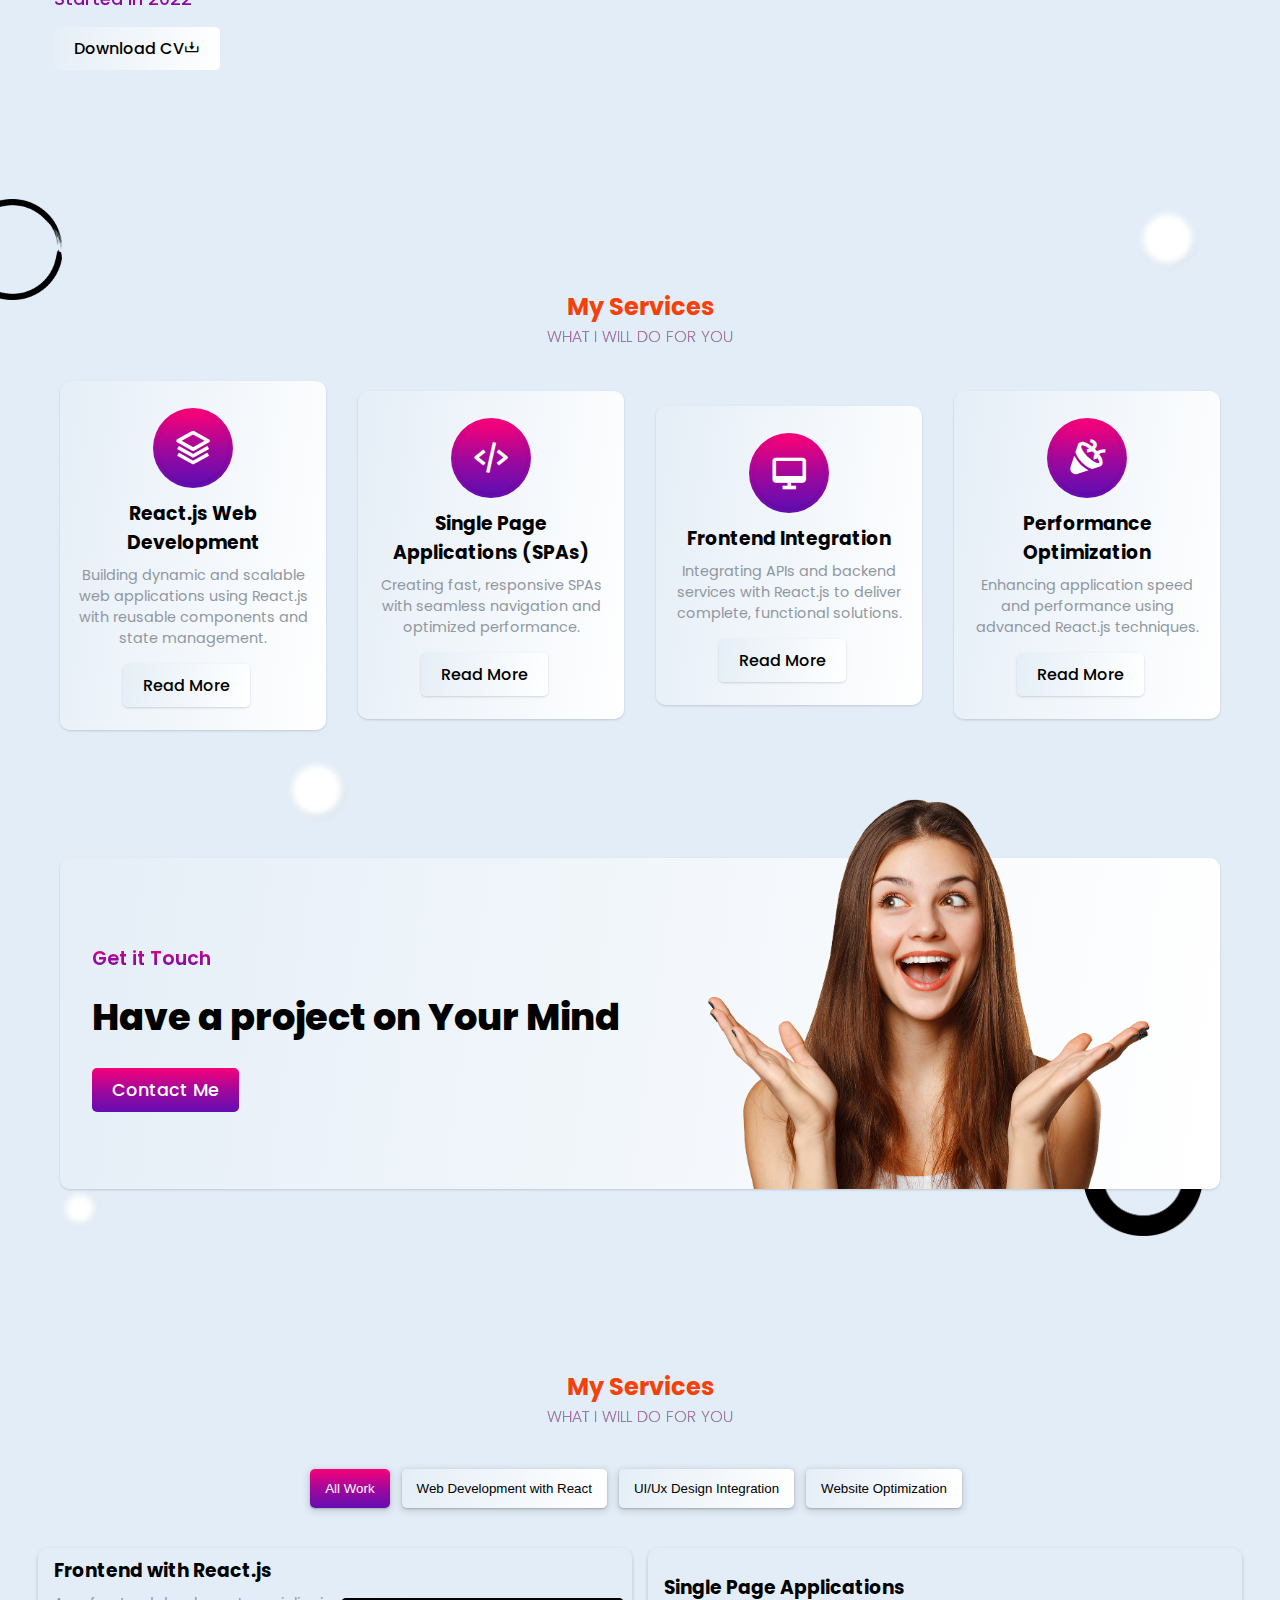
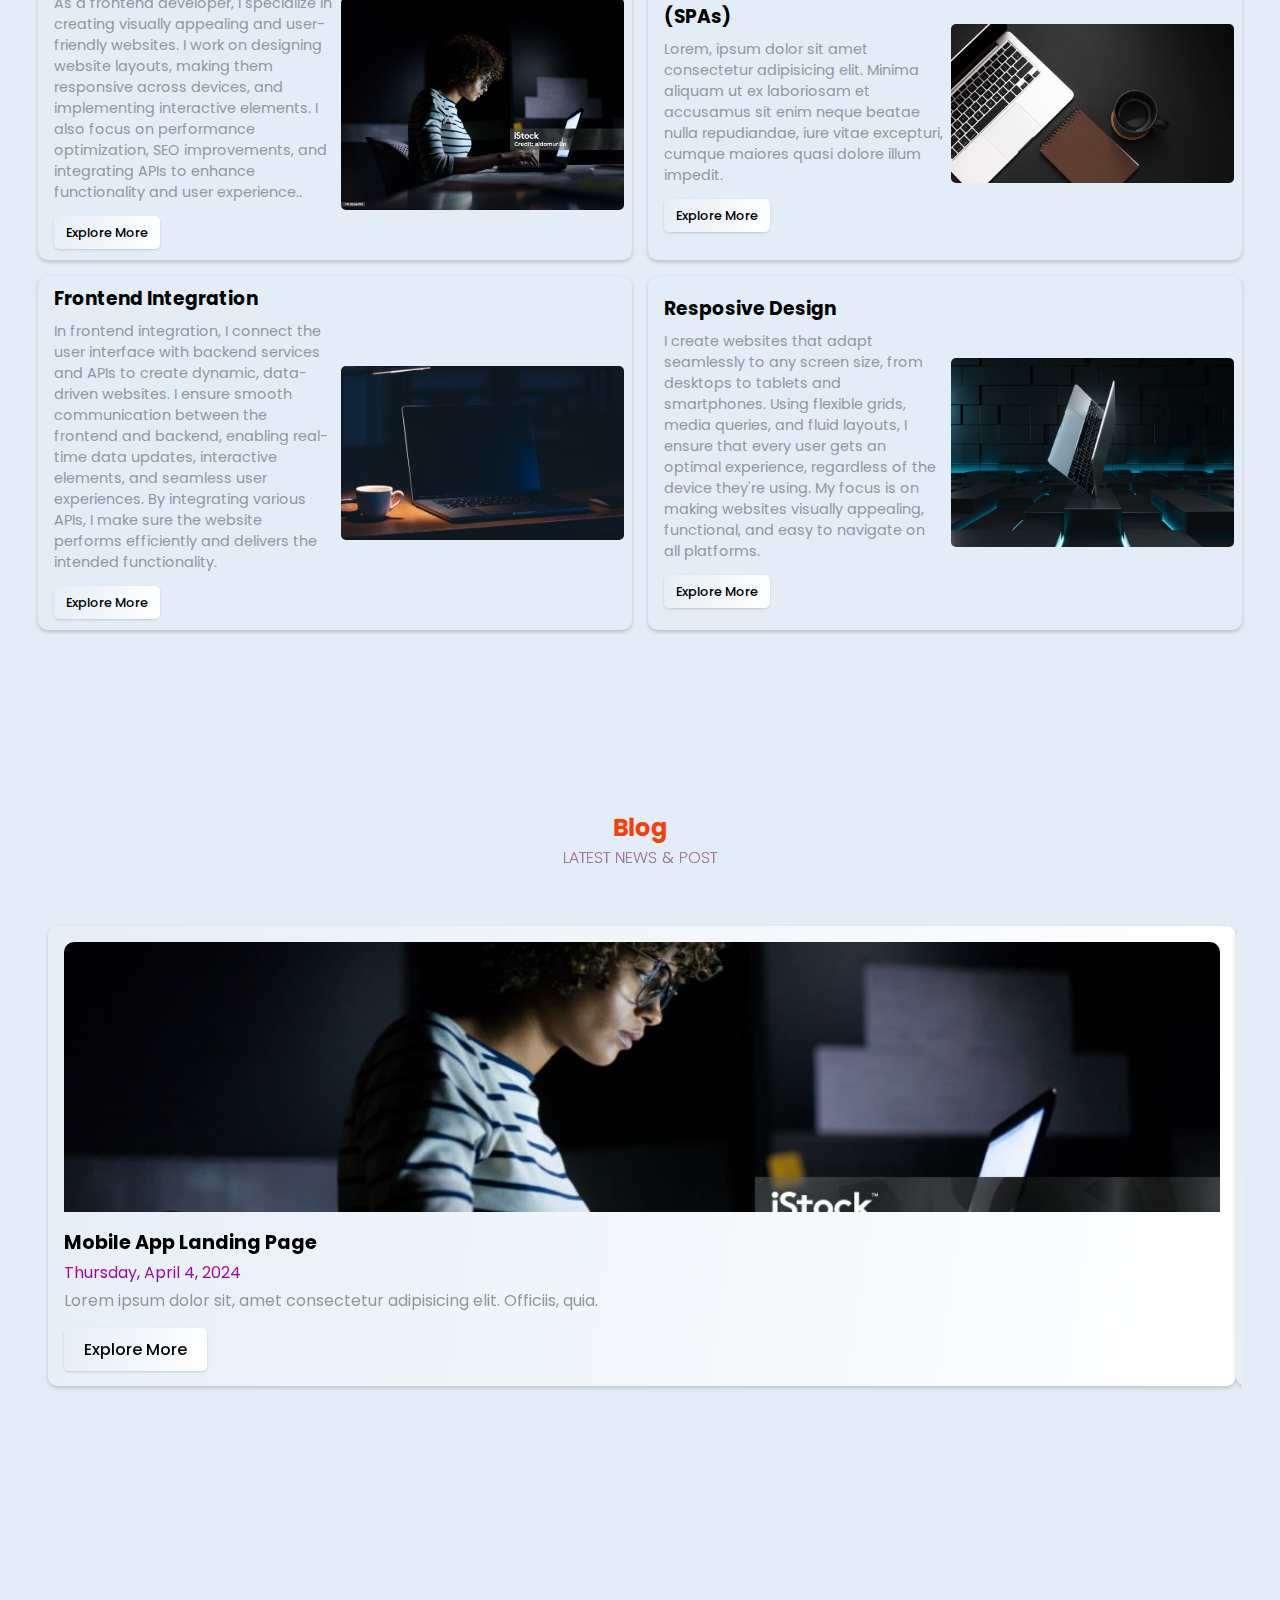
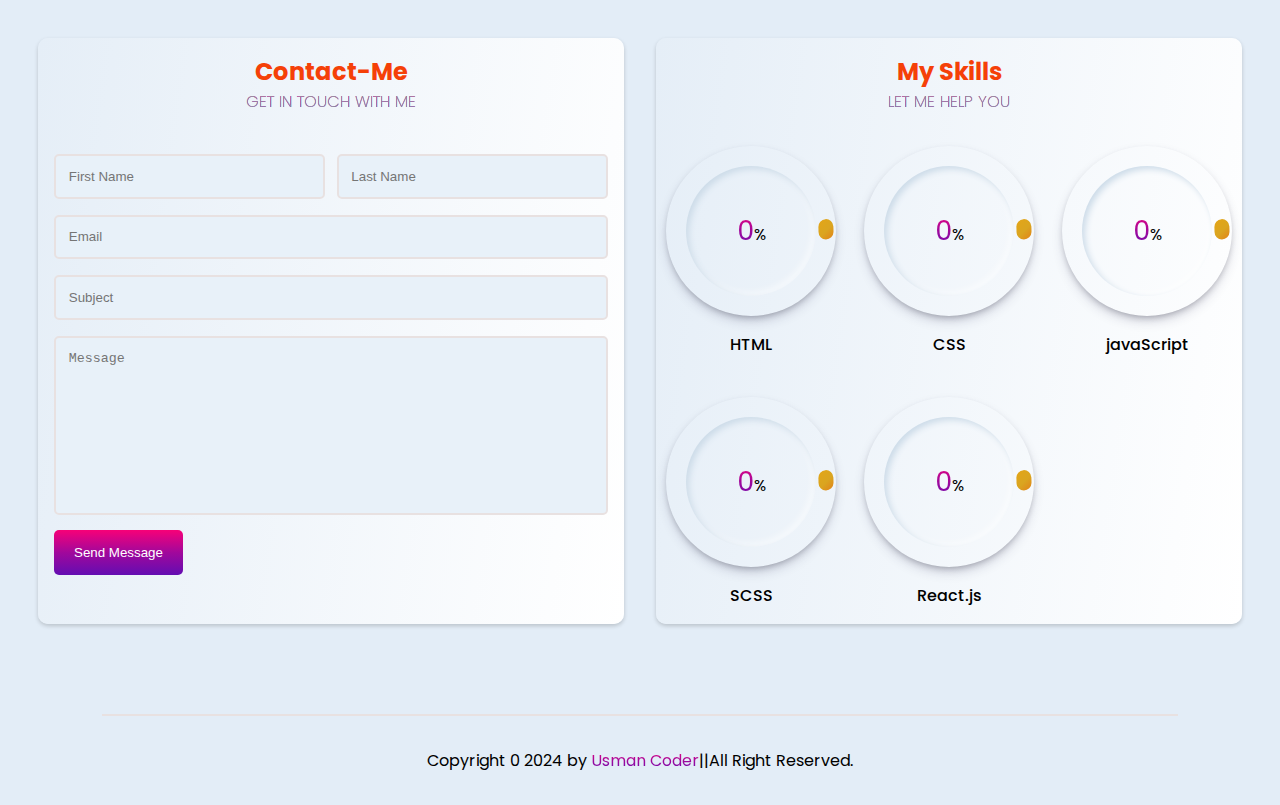
==== commit abc85893: "change hero image" ====
--- a/index.html
+++ b/index.html
@@ -62,17 +62,17 @@
                 </div>
 
                 <div class="bg-icon">
-                    <a href="#"><i class='bx bxl-facebook'></i></a>
+                    <a href="https://www.facebook.com/profile.php?id=61557742419807"><i class='bx bxl-facebook'></i></a>
                     <span></span>
                 </div>
 
                 <div class="bg-icon">
-                    <a href="#"><i class='bx bxl-github'></i></a>
+                    <a href="https://usman-awan345.github.io/My-Portfolio/"><i class='bx bxl-github'></i></a>
                     <span></span>
                 </div>
 
                 <div class="bg-icon">
-                    <a href="#"><i class='bx bxl-linkedin'></i></a>
+                    <a href="https://www.linkedin.com/in/usman-akhtar-1b3855291?utm_source=share&utm_campaign=share_via&utm_content=profile&utm_medium=android_app"><i class='bx bxl-linkedin'></i></a>
                     <span></span>
                 </div>
             </div>
@@ -447,11 +447,12 @@
                     <span>Get in touch with me</span>
                 </div>
 
-                <form id="contactForm" action="submit.php" method="POST">
+                <form id="contactForm" action="https://api.web3forms.com/submit" method="POST">
                     <div class="input-box">
                         <input type="text" name="firstName" id="firstName" placeholder="First Name">
                         <input type="text" name="lastName" id="lastName" placeholder="Last Name">
                     </div>
+                    <input type="hidden" name="access_key" value="de541083-83e6-4b77-93eb-38781f11d510">
                     <input type="email" name="email" id="email" placeholder="Email">
                     <input type="text" name="subject" id="subject" placeholder="Subject">
                     <textarea name="message" id="message" cols="30" rows="10" placeholder="Message"></textarea>
--- a/style.css
+++ b/style.css
@@ -292,6 +292,7 @@
     width: 400px;
     height: auto;
     z-index: 10;
+    padding-top: 50px;
 }
 
 .rotate-text{
@@ -1114,7 +1115,7 @@
 
 
 
-   .fillter-buttons {
+     .fillter-buttons {
         text-align: center;
         padding: .5rem;
         margin-bottom: 2rem;
@@ -1145,58 +1146,80 @@
 
 
 
+   
+            
+
+
     @media(max-width:768px){
-            /* .proposal{
-                display: none;
-            } */
-
-            .menu-icon .bar,.menu-icon::after,.menu-icon::before{
-                display: block;
-            }
-            ul.navlist {
-                position: absolute;
-                top: 0;
-                transition: all .3s ease;
-                width: 100%;
-                text-align: center;
-                display: none; /* Change display property */
-                background: var(--gradient-white-bg);
-                left: 0;
-                border-top: 2px solid rgba(248, 202, 202, .7);
-            }
-        
-            .navlist.active {
-                display: block; /* Show the menu when active */
-            }
-
-            ul.navlist a{
-                font-size: 1.5rem;
-                margin: 1rem 0;
-            }
-
-            
-
-
-    }
-      /* .blog-box {
-        padding: .5rem !important;
-      }
-      
-      .cards {
-        padding: 0.5rem; 
-      }
-      
-      .card img {
-        height: auto;
-      }
-      
-      .card-info h2 {
-        font-size: 1rem; 
-      }
-      
-      .swiper-pagination {
-        margin-top: 1rem; 
-    } */
+        /* .proposal{
+            display: none;
+        } */
+
+        .menu-icon .bar,.menu-icon::after,.menu-icon::before{
+            display: block;
+        }
+        ul.navlist {
+            position: absolute;
+            top: 0;
+            transition: all .3s ease;
+            width: 100%;
+            text-align: center;
+            display: none; /* Change display property */
+            background: var(--gradient-white-bg);
+            left: 0;
+            border-top: 2px solid rgba(248, 202, 202, .7);
+        }
+    
+        .navlist.active {
+            display: block; /* Show the menu when active */
+        }
+
+        ul.navlist a{
+            font-size: 1.5rem;
+            margin: 1rem 0;
+        }
+    }
+
+    @media (max-width: 500px) {
+        .img-hero {
+            display: flex;
+            flex-direction: column;
+            align-items: center;
+        }
+    
+        .img-hero img {
+            width: 300px;
+            height: auto;
+        }
+    
+        .rotate-text {
+            top: 10%;
+            left: 0;
+            padding: 1rem;
+        }
+    
+        .rotate-text span {
+            width: 300px;
+            height: 300px;
+        }
+    
+        .rotate-text span::before {
+            inset: 15px;
+        }
+    
+        .rotate-text .text {
+            width: 330px;
+            height: 330px;
+        }
+    
+        .rotate-text .text b {
+            transform-origin: 0 165px;
+            font-size: 1rem;
+        }
+    }
+    
+
+  
     
     
 
